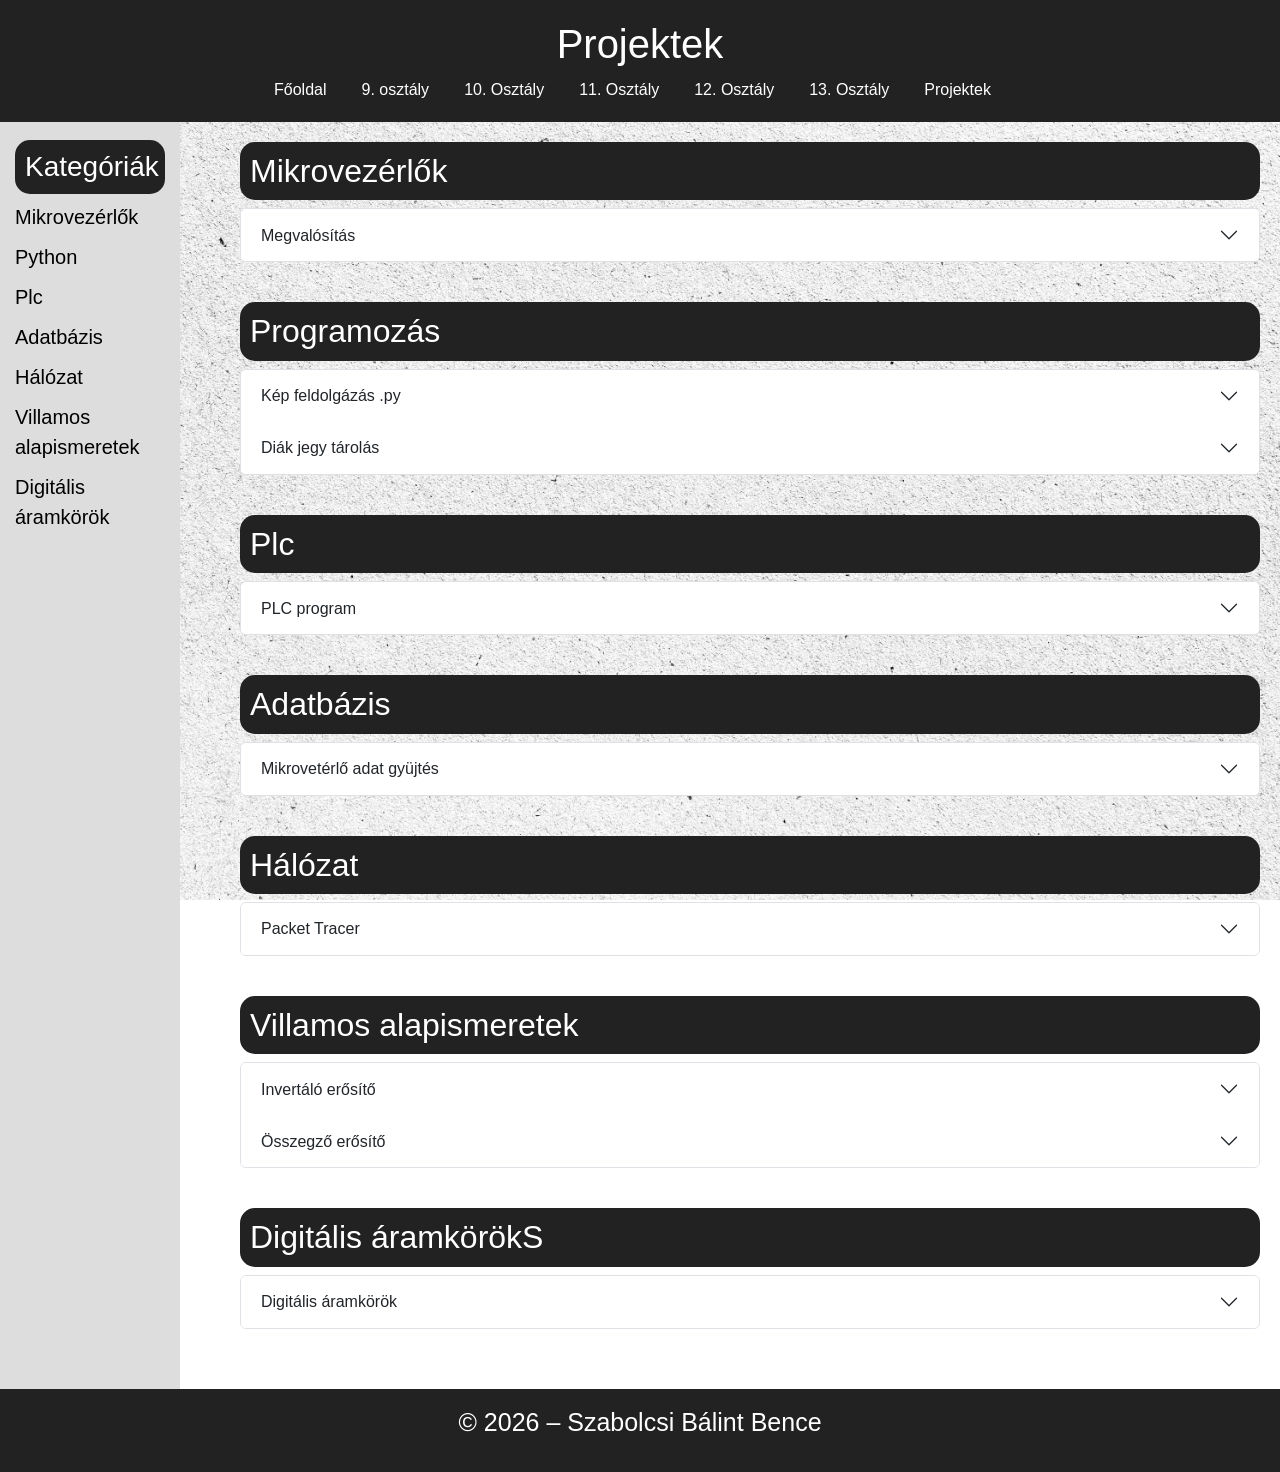
==== projects.html @ c145c57b "Update projects.html" ====
<!DOCTYPE html>
<html lang="hu">
<head>
    <meta charset="UTF-8">
    <title>Projektek</title>

    <link href="https://cdn.jsdelivr.net/npm/bootstrap@5.3.3/dist/css/bootstrap.min.css" rel="stylesheet">
    <link rel="stylesheet" href="styles.css">
</head>

<body>

<div class="page-container">

<header>
    <h1>Projektek</h1>
    <nav>
        <a href="Home.html">Főoldal</a>
        <a href="YearOne.html">9. osztály</a>
        <a href="year2.html">10. Osztály</a>
        <a href="year3.html">11. Osztály</a>
        <a href="year4.html">12. Osztály</a>
        <a href="year5.html">13. Osztály</a>
        <a href="projects.html">Projektek</a>
    </nav>
</header>

<div class="side-bg"></div>

<aside class="side-nav"> <!-- inside ************************************************************************* -->
    <h3>Kategóriák</h3>
    <a href="#microvezer">Mikrovezérlők</a>
    <a href="#python">Python</a>
    <a href="#PLC">Plc</a>
    <a href="#DB">Adatbázis</a>
    <a href="#web">Hálózat</a>
    <a href="#VA">Villamos alapismeretek</a>
    <a href="#DA">Digitális áramkörök</a>
</aside>

<main class="content">

<section id="microvezer"> <!-- ************************************************************************************** -->

<h2>Mikrovezérlők</h2>

<div class="accordion" id="accordionArduino">

<div class="accordion-item">
<h1 class="accordion-header">
<button class="accordion-button collapsed" type="button" data-bs-toggle="collapse" data-bs-target="#proj1">
Megvalósítás
</button>
</h1>

<div id="proj1" class="accordion-collapse collapse" data-bs-parent="#accordionArduino">
<div class="accordion-body">
<!-- inside ************************************************************************* -->
<div class="row">
    <div class="col-lg-10 mx-auto">

      <h2 class="mb-4">Okos öntözőrendszer – IoT projekt</h2>

      <!-- 1. Áttekintés -->
      <div class="mb-4">
        <h4>1. A projekt áttekintése</h4>
        <p>
          A projekt egy mikrovezérlő, talajnedvesség-érzékelő és vízszivattyú segítségével valósít meg
          egy WiFi-alapú okos öntözőrendszert.
        </p>
        <ul class="list-group">
          <li class="list-group-item">Valós időben méri a talaj nedvességét</li>
          <li class="list-group-item">Adatokat küld Node-RED felé hálózaton keresztül</li>
          <li class="list-group-item">Műszerfalon jeleníti meg az adatokat</li>
          <li class="list-group-item">Lehetővé teszi a szivattyú távoli vezérlését</li>
        </ul>
      </div>

      <!-- 2. Cél -->
      <div class="mb-4">
        <h4>2. Cél</h4>
        <ul>
          <li>A növénygondozás automatizálása</li>
          <li>Távoli elérés és vezérlés biztosítása</li>
          <li>IoT kommunikáció (MQTT) bemutatása</li>
        </ul>
      </div>

      <!-- 3. Architektúra -->
      <div class="mb-4">
        <h4>3. Rendszerarchitektúra</h4>
        <pre><code>[Talajérzékelő] → [ESP mikrokontroller] → (WiFi)
                                      ↓
                                [MQTT broker]
                                      ↓
                                [Node-RED UI]
                                      ↑
                                (Felhasználó)</code></pre>

        <h6>Miért MQTT?</h6>
        <ul>
          <li>Alacsony erőforrás-igényű</li>
          <li>Publish/Subscribe modell</li>
          <li>Natív támogatás Node-RED-ben</li>
        </ul>
      </div>

      <!-- 4. Hardver -->
      <div class="mb-4">
        <h4>4. Hardverkomponensek</h4>
        <ul class="list-group">
          <li class="list-group-item">Arduino Leonardo + WiFi modul</li>
          <li class="list-group-item">Talajnedvesség-érzékelő (analóg)</li>
          <li class="list-group-item">Tranzisztor és ellenállás</li>
          <li class="list-group-item">Vízszivattyú</li>
          <li class="list-group-item">Tápegység</li>
        </ul>
      </div>

      <!-- 5. Szoftver -->
      <div class="mb-4">
        <h4>5. Szoftverkomponensek</h4>
        <ul>
          <li>Arduino IDE</li>
          <li>Node-RED</li>
          <li>Mosquitto (MQTT broker)</li>
        </ul>
      </div>

      <!-- 6. Program -->
      <div class="mb-4">
    <h4>6. A program működése</h4>

    <h6>6.1 WiFi kapcsolat</h6>
    <pre><code>while (WiFi.begin(ssid, password) != WL_CONNECTED) {
  delay(5000);
}</code></pre>
    <p>A program folyamatosan próbál csatlakozni a megadott WiFi hálózathoz, amíg a kapcsolat létre nem jön.</p>

    <h6>6.2 MQTT beállítás</h6>
    <pre><code>client.setServer(mqtt_server, 1883);
client.setCallback(callback);</code></pre>
    <p>A MQTT broker címe és portja kerül beállításra, valamint a beérkező üzenetek kezelésére szolgáló callback függvény.</p>

    <h6>6.3 Parancsok fogadása és módváltás</h6>
    <pre><code>if (msg == "ON") {
  autoMode = false;
  digitalWrite(pumpPin, HIGH);
}
else if (msg == "OFF") {
  autoMode = false;
  digitalWrite(pumpPin, LOW);
}
else if (msg == "AUTO") {
  autoMode = true;
}</code></pre>
    <p>A rendszer MQTT-n keresztül fogad parancsokat. "ON" és "OFF" esetén manuális módba vált, míg "AUTO" esetén visszatér automatikus öntözésre.</p>

    <h6>6.4 MQTT újracsatlakozás</h6>
    <pre><code>while (!client.connected()) {
  if (client.connect("LeonardoClient")) {
    client.subscribe("plant/pump");
  } else {
    delay(3000);
  }
}</code></pre>
    <p>Ha a kapcsolat megszakad a brokerrel, a program újracsatlakozik és újra feliratkozik a vezérlő topikra.</p>

    <h6>6.5 Szenzor olvasás</h6>
    <pre><code>int moisture = analogRead(sensorPin);</code></pre>
    <p>A talajnedvesség-érzékelő analóg értékének beolvasása.</p>

    <h6>6.6 Automatikus öntözés logika</h6>
    <pre><code>if (autoMode) {
  if (moisture > dryThreshold && !pumpState) {
    digitalWrite(pumpPin, HIGH);
  }
  else if (moisture < wetThreshold && pumpState) {
    digitalWrite(pumpPin, LOW);
  }
}</code></pre>
    <p>Automatikus módban a rendszer a nedvesség alapján vezérli a pumpát. Két küszöbérték biztosítja, hogy a pumpa ne kapcsoljon ki-be túl gyakran (hiszterézis).</p>

    <h6>6.7 Adatok küldése</h6>
    <pre><code>client.publish("plant/moisture", String(moisture).c_str());
client.publish("plant/status", pumpState ? "ON" : "OFF");
client.publish("plant/mode", autoMode ? "AUTO" : "MANUAL");</code></pre>
    <p>A rendszer rendszeresen elküldi a szenzor értékét, a pumpa állapotát és az aktuális működési módot MQTT-n keresztül.</p>

    <h6>6.8 Fő ciklus és időzítés</h6>
    <pre><code>client.loop();

if (millis() - lastPublish > publishInterval) {
  lastPublish = millis();
}</code></pre>
    <p>A <code>client.loop()</code> biztosítja a folyamatos MQTT kommunikációt. Az adatok küldése időzítve történik a <code>millis()</code> függvény segítségével, így elkerülhető a blokkoló <code>delay()</code> használata.</p>
</div>
      <!-- 7. Node-RED -->
      <div class="mb-4">
        <h4>7. Node-RED műszerfal</h4>

        <h6>Komponensek</h6>
        <ul>
          <li>Mérő (Gauge) – nedvesség megjelenítése</li>
          <li>Szöveg – szivattyú állapot</li>
          <li>Gomb – ON/OFF vezérlés</li>
        </ul>

        <h6>MQTT témák</h6>
        <table class="table table-bordered">
          <thead class="table-dark">
            <tr>
              <th>Téma</th>
              <th>Irány</th>
              <th>Funkció</th>
            </tr>
          </thead>
          <tbody>
            <tr>
              <td>plant/moisture</td>
              <td>ESP → Node-RED</td>
              <td>Érzékelő adatok</td>
            </tr>
            <tr>
              <td>plant/status</td>
              <td>ESP → Node-RED</td>
              <td>Szivattyú állapot</td>
            </tr>
            <tr>
              <td>plant/pump</td>
              <td>Node-RED → ESP</td>
              <td>Vezérlés</td>
            </tr>
          </tbody>
        </table>
      </div>

      <!-- 8. képek -->
      <div class="mb-4">
        <h4>8. linkek</h4>
        <div class="row">
            <div class="col-6"> <!-- CÍM-->
                <a href="Kep/board.png" target="_blank"> <img src="Kep/board.png" alt="hátsónézet" class="vagy9-img"> </a>
            </div>
            <div class="col-6"> <!-- MAIN-->
                <a href="Kep/irl.jpg" target="_blank"> <img src="Kep/irl.jpg" alt="hátsónézet" class="vagy9-img"> </a>
            </div>
        </div>
          <a href="https://github.com/Shadow0615/PictureProcess.git" download>Letöltés</a>
      </div>

    </div>
  </div>
</div>
</div>
</div>
</div>
</section>



<section id="python"> <!-- ************************************************************************************** -->

<h2>Programozás</h2>

<div class="accordion" id="accordionPython">

<div class="accordion-item">
<h1 class="accordion-header">
<button class="accordion-button collapsed" type="button" data-bs-toggle="collapse" data-bs-target="#proj3">
Kép feldolgázás .py
</button>




<div id="proj3" class="accordion-collapse collapse" data-bs-parent="#accordionPython">
<div class="accordion-body">
    <h3>Image Processor – Program Dokumentáció</h3>

  <p>
    Ez a Python alapú alkalmazás egy <strong>interaktív képfeldolgozó eszköz</strong>,
    amely <em>Tkinter</em> GUI-t és <em>OpenCV</em>-t használ. A program képeket tölt be,
    kontúrokat detektál, minimum befoglaló téglalapokat rajzol, és megjeleníti az objektumok középpontjait.
  </p>

  <h3>Fő funkciók</h3>
    <div>
        <ul>
            <li>Kép betöltése fájlrendszerből</li>
            <li>Éldetektálás (Canny)</li>
            <li>Kontúrkeresés és szűrés</li>
            <li>Minimum befoglaló téglalap rajzolása</li>
            <li>Középpontok meghatározása és listázása</li>
            <li>Zoom (egérgörgő)</li>
            <li>Kép mozgatása (drag/pan)</li>
        </ul>
    </div>

  <h4>Képfeldolgozás folyamata</h4>
  <ol>
    <li>Kép másolása annotációhoz</li>
    <li>Szürkeárnyalatossá alakítás</li>
    <li>Gaussian blur alkalmazása zajcsökkentéshez</li>
    <li>Canny éldetektálás</li>
    <li>Kontúrok kinyerése</li>
    <li>Kis kontúrok kiszűrése (area &lt; 100)</li>
    <li>Minimum befoglaló téglalap számítása</li>
    <li>Középpontok meghatározása</li>
    <li>Középpontok kirajzolása és listázása</li>
  </ol>

  <h4>Fontos függvények</h4>

  <h4><code>process_image(image)</code></h4>
  <p>
    Feldolgozza a bemeneti képet:
  </p>
  <ul>
    <li>Élek detektálása</li>
    <li>Kontúrok keresése</li>
    <li>Téglalapok rajzolása</li>
    <li>Középpontok kiszámítása</li>
  </ul>

  <h4><code>draw_center_list(img, centers)</code></h4>
  <p>
    A kép alján listázza az összes detektált objektum középpontját.
  </p>

  <h4><code>update_display()</code></h4>
  <p>
    Frissíti a megjelenítést:
  </p>
  <ul>
    <li>Kép méretezése a kerethez</li>
    <li>Zoom alkalmazása</li>
    <li>Pan eltolás kezelése</li>
    <li>Canvas-be illesztés</li>
  </ul>

  <h4><code>zoom(event)</code></h4>
  <p>
    Egérgörgővel vezérelt nagyítás/kicsinyítés.
  </p>

  <h4><code>drag(event)</code></h4>
  <p>
    Egérrel történő képmozgatás (pan).
  </p>

  <h3>Felhasználói interakciók</h3>
  <ul>
    <li><strong>Load Image gomb:</strong> kép betöltése</li>
    <li><strong>Egérgörgő:</strong> zoom</li>
    <li><strong>Bal egérgomb + húzás:</strong> kép mozgatása</li>
    <li><strong>Ablak átméretezés:</strong> automatikus újrarajzolás</li>
  </ul>

  <h4>Használt technológiák</h4>
  <ul>
    <li>Python</li>
    <li>Tkinter (GUI)</li>
    <li>OpenCV (képfeldolgozás)</li>
    <li>NumPy (mátrixműveletek)</li>
    <li>Pillow (kép megjelenítés Tkinterben)</li>
  </ul>

  <h4>Globális változók</h4>
  <ul>
    <li><code>current_cv_image</code> – aktuális betöltött kép</li>
    <li><code>zoom_factor</code> – nagyítás mértéke</li>
    <li><code>pan_x, pan_y</code> – eltolás koordináták</li>
    <li><code>drag_start_x, drag_start_y</code> – drag kezdőpont</li>
  </ul>

  <h4>Megjegyzések</h4>
  <p>
    A program valós idejű feldolgozást végez minden megjelenítés frissítésnél,
    így nagy képek esetén a teljesítmény csökkenhet.
  </p>



    <div>
        <h3>Működő project:</h3>
        <img src="Kep/Process.png" class="SSimg">
    </div>
    <div class="project-download">
    <h3>Letöltés:</h3>
    <p>A teljes Python projektet letöltheti a GitHubról.:</p>
    <a href="https://github.com/Shadow0615/PictureProcess.git" download>
        GitHub link PicProc.py néven
    </a>





</div>
</div>
</div>


</h1>
<h1 class="accordion-header">
<button class="accordion-button collapsed" type="button" data-bs-toggle="collapse" data-bs-target="#proj10">
Diák jegy tárolás
</button>
</h1>
    <div id="proj10" class="accordion-collapse collapse" data-bs-parent="#accordionPython">
        <div class="accordion-body">
            <h2>Student Grade Manager – Program Dokumentáció</h2>

  <p>
    Ez a Python alapú alkalmazás egy <strong>egyszerű tanulói jegykezelő rendszer</strong>,
    amely <em>Tkinter</em> grafikus felületet használ. A program lehetővé teszi
    diákok adatainak rögzítését, jegyek kiszámítását és fájlba mentését.
  </p>

  <h3>Fő funkciók</h3>
  <ul>
    <li>Diák nevének és pontszámának megadása</li>
    <li>Jegy automatikus kiszámítása</li>
    <li>Adatok mentése fájlba</li>
    <li>Mentett adatok megjelenítése a felületen</li>
    <li>Hibakezelés (validáció és figyelmeztetések)</li>
  </ul>

  <h3>Jegy kiszámítás logika</h3>
  <ul>
    <li>90–100 pont → 5</li>
    <li>80–89 pont → 4</li>
    <li>70–79 pont → 3</li>
    <li>60–69 pont → 2</li>
    <li>0–59 pont → 1</li>
  </ul>

  <h3>Osztályok</h3>

  <h4><code>Student</code></h4>
  <p>
    Egy diák adatait reprezentálja.
  </p>
  <ul>
    <li><code>name</code> – diák neve</li>
    <li><code>points</code> – elért pontszám</li>
    <li><code>grade</code> – kiszámított jegy</li>
  </ul>
  <p>
    <strong>Metódusok:</strong>
  </p>
  <ul>
    <li><code>calculate_grade()</code> – jegy meghatározása pontszám alapján</li>
    <li><code>to_string()</code> – formázott szöveges reprezentáció</li>
  </ul>

  <h4><code>GradeManager</code></h4>
  <p>
    Fájlkezelésért felelős osztály.
  </p>
  <ul>
    <li><code>filename</code> – mentési fájl (alapértelmezett: grades.txt)</li>
  </ul>
  <p>
    <strong>Metódusok:</strong>
  </p>
  <ul>
    <li><code>save_student(student)</code> – diák adatainak mentése fájlba</li>
  </ul>

  <h4><code>GradeApp</code></h4>
  <p>
    A grafikus felhasználói felületet kezeli.
  </p>
  <ul>
    <li>Input mezők (név, pontszám)</li>
    <li>Mentés gomb</li>
    <li>Szöveges kimeneti mező</li>
  </ul>

  <h3>Fontos függvények</h3>

  <h4><code>save_student()</code></h4>
  <p>
    A felhasználói input feldolgozása:
  </p>
  <ul>
    <li>Üres név ellenőrzése</li>
    <li>Szám típus ellenőrzése</li>
    <li>Pontszám tartomány validálása</li>
    <li>Student objektum létrehozása</li>
    <li>Mentés fájlba</li>
    <li>Megjelenítés a GUI-ban</li>
  </ul>

  <h3>Felhasználói interakciók</h3>
  <ul>
    <li><strong>Név megadása</strong> – kötelező mező</li>
    <li><strong>Pontszám megadása</strong> – 0 és 100 között</li>
    <li><strong>Save Student gomb</strong> – adat mentése</li>
    <li><strong>Hibaüzenetek</strong> – érvénytelen input esetén</li>
  </ul>

  <h3>Használt technológiák</h3>
  <ul>
    <li>Python</li>
    <li>Tkinter (GUI)</li>
    <li>Fájlkezelés (szöveges fájl írás)</li>
  </ul>

  <h3>Adatmentés</h3>
  <p>
    Az adatok a <code>grades.txt</code> fájlba kerülnek mentésre,
    minden diák külön sorban, formázott szövegként.
  </p>

  <h3>Megjegyzések</h3>
  <ul>
    <li>A program nem ellenőrzi a duplikált bejegyzéseket</li>
    <li>A fájl folyamatosan bővül (append mód)</li>
    <li>A pontszám validáció logikában hiba található:
      <code>if points &lt; 0 or points &lt; 100</code> helyett
      <code>if points &lt; 0 or points &gt; 100</code> szükséges
    </li>
    <li>A <code>to_string()</code> formátumban hibás idézőjel szerepel ("quot;")</li>
  </ul>
            <h3>Letöltés:</h3>
    <p>A teljes Python projektet letöltheti a GitHubról.:</p>
    <a href="https://github.com/Shadow0615/PictureProcess.git" download>
        GitHub link EzDb.py néven
    </a>




        </div>
    </div>

</div>
</div>
</section>

    <section id="PLC"> <!-- ************************************************************************************** -->
        <h2>Plc</h2>
        <div class="accordion" id="accordionPLC">
            <div class="accordion-item">
                <h1 class="accordion-header">
                    <button class="accordion-button collapsed" type="button" data-bs-toggle="collapse" data-bs-target="#proj9">
                        PLC program
                    </button>
                </h1>
                <div id="proj9" class="accordion-collapse collapse" data-bs-parent="#accordionDB">
                    <div class="accordion-body">
                        <div>
                            <h2>Ball Sorting System – Dokumentáció</h2>

    <p>
        Ez a projekt egy automatikus golyóválogató rendszer működését modellezi az EasyVeep környezetben.
        A rendszer különböző érzékelők és munkahengerek segítségével három különböző típusú golyót
        (alumínium, fekete műanyag, sárga műanyag) képes felismerni és megfelelő tárolóba irányítani.
    </p>

    <h3>Működési leírás</h3>
    <p>
        A tár (magazine) feltöltése a zöld gomb megnyomásával történik. A rendszer egy véletlen generátort
        használ, amely kiválasztja a golyók típusát. A golyók egy gravitációs csatornán keresztül haladnak,
        ahol különböző érzékelők vizsgálják őket.
    </p>

    <p>
        A rendszer három szenzort használ az azonosításhoz:
    </p>
    <ul>
        <li>Kapacitív szenzor – érzékeli a golyó jelenlétét</li>
        <li>Optikai szenzor – megkülönbözteti a világos (narancs vagy ezüst) golyókat</li>
        <li>Induktív szenzor – felismeri a fém (alumínium) golyókat</li>
    </ul>

    <p>
        A válogatás két záró henger (gate cylinder) vezérlésével történik, amelyek három különböző
        tároló csatornába irányítják a golyókat.
    </p>

    <h3>I/O lista (Tag Table)</h3>

    <!-- Tag table image -->
    <div class="image-container">
        <a href="Kep/plc0.jpg" target="_blank"> <img src="Kep/plc0.jpg" alt="hátsónézet" class="vagy9-img"> </a>
        <p class="caption">1. ábra – I/O Tag Table</p>
    </div>

    <table>
        <thead>
            <tr>
                <th>Cím</th>
                <th>Megnevezés</th>
                <th>Típus</th>
                <th>Leírás</th>
            </tr>
        </thead>
        <tbody>
            <tr><td>I0.0</td><td>Eject piston in position –</td><td>Input</td><td>Kilökő henger visszahúzott állapotban</td></tr>
            <tr><td>I0.1</td><td>Eject piston in position +</td><td>Input</td><td>Kilökő henger kitolt állapotban</td></tr>
            <tr><td>I0.2</td><td>Capacitive sensor</td><td>Input</td><td>Golyó jelenlétének érzékelése</td></tr>
            <tr><td>I0.3</td><td>Optical sensor</td><td>Input</td><td>Világos golyó érzékelése</td></tr>
            <tr><td>I0.4</td><td>Inductive sensor</td><td>Input</td><td>Fém (alumínium) golyó érzékelése</td></tr>
            <tr><td>I0.5</td><td>Ball in gravity chute</td><td>Input</td><td>Golyó a gravitációs csatornában</td></tr>

            <tr><td>O0.0</td><td>Eject piston valve</td><td>Output</td><td>Kilökő henger vezérlése</td></tr>
            <tr><td>O0.1</td><td>Gate for 1. storage</td><td>Output</td><td>1. tároló kapu vezérlése</td></tr>
            <tr><td>O0.2</td><td>Gate for 2. storage</td><td>Output</td><td>2. tároló kapu vezérlése</td></tr>
        </tbody>
    </table>

    <h3>Szenzorok és aktuátorok összefoglalása</h3>
    <ul>
        <li>2 db szenzor a kilökő henger pozíciójának érzékelésére</li>
        <li>1 db kapacitív szenzor – golyó jelenlét</li>
        <li>1 db optikai szenzor – világos szín felismerése</li>
        <li>1 db induktív szenzor – fém felismerése</li>
        <li>1 db szenzor – golyó a gravitációs csatornában</li>
        <li>1 db aktuátor – kilökő henger</li>
        <li>2 db aktuátor – tároló kapuk</li>
    </ul>

    <h3>Program működése</h3>
    <p>
        A program lépései:
    </p>
    <ol>
        <li>A rendszer érzékeli, hogy golyó érkezett a csatornába</li>
        <li>A kilökő henger aktiválódik</li>
        <li>A szenzorok meghatározzák a golyó típusát</li>
        <li>A megfelelő kapu aktiválódik</li>
        <li>A golyó a megfelelő tárolóba kerül</li>
    </ol>

    <h3>Program képek</h3>

    <div class="image-container">
        <a href="Kep/plc1.jpg" target="_blank"> <img src="Kep/plc1.jpg" alt="hátsónézet" class="vagy9-img"> </a>
        <p class="caption">2. ábra – Program részlet 1</p>
    </div>

    <div class="image-container">
        <a href="Kep/plc2" target="_blank"> <img src="Kep/plc2.jpg" alt="hátsónézet" class="vagy9-img"> </a>
        <p class="caption">3. ábra – Program részlet 2</p>
    </div>

    <div class="image-container">
        <a href="Kep/plc3" target="_blank"> <img src="Kep/3.jpg" alt="hátsónézet" class="vagy9-img"> </a>
        <p class="caption">4. ábra – Program részlet 3</p>
    </div>

    <div class="image-container">
        <a href="Kep/plc4" target="_blank"> <img src="Kep/plc4.jpg" alt="hátsónézet" class="vagy9-img"> </a>
        <p class="caption">5. ábra – Program részlet 4</p>
    </div>

    <div class="image-container">
        <a href="Kep/plc5" target="_blank"> <img src="Kep/plc5.jpg" alt="hátsónézet" class="vagy9-img"> </a>
        <p class="caption">6. ábra – Program részlet 5</p>
    </div>
                        </div>
                    </div>
                </div>
            </div>
        </div>

    </section>







<section id="DB"> <!-- ************************************************************************************** -->

<h2>Adatbázis</h2>

<div class="accordion" id="accordionDB">

<div class="accordion-item">
<h1 class="accordion-header">
<button class="accordion-button collapsed" type="button" data-bs-toggle="collapse" data-bs-target="#proj4">
Mikrovetérlő adat gyüjtés
</button>
</h1>

<div id="proj4" class="accordion-collapse collapse" data-bs-parent="#accordionDB">
<div class="accordion-body">
    <div>
        <h2>Okos növény monitor</h2>
        <ol>
            <li> <h3> Bevezetés</h3>
                <p>Az Okos növény monitor célja, hogy segítse a növények egészséges fejlődését automatizált környezetfigyeléssel és beavatkozással. A rendszer szenzorokkal gyűjt adatokat (pl. talajnedvesség, hőmérséklet, fény), és szükség esetén aktuátorokon keresztül beavatkozik (öntözés, riasztás).</p>

            </li>
            <li><h3>Célcsoportok és alkalmazási területek</h3>
                <h4>Otthoni felhasználók</h4>
                <ul>
                    <li><p>Elfoglalt emberek, akik nem tudnak rendszeresen öntözni vagy figyelni a növényekre.</p></li>
                    <li><p>Kezdő növénytartók, akik nem biztosak benne, mikor és mennyit öntözzenek.</p></li>
                    <li><p>Olyan lakások, ahol a hőmérséklet vagy fényviszonyok erősen változnak</p></li>
                </ul>
                <h4>Irodák és közintézmények</h4>
                <ul>
                    <li><p>Olyan helyek, ahol sok növény található, de nincs külön személyzet azok gondozására.</p></li>

                </ul>

            </li>
            <li><h3>Fenntarthatóság és jövőkép</h3>
                <h4>Az eszköz hozzájárulhat a fenntartható növénygondozáshoz:</h4>
                <ul>
                    <li><p>Vízpazarlás csökkentése az érzékelt nedvesség alapján történő öntözéssel.</p></li>
                    <li><p>Riasztások segítségével időben megelőzhetők a növények pusztulásához vezető állapotok.</p></li>
                    <li><p>A rendszer bővíthető napenergiás tápellátással, internetes távvezérléssel, vagy akár mesterséges intelligencia alapú előrejelzéssel is.</p></li>
                </ul>
            </li>
        </ol>
        <div>
            <h3>Kódja:</h3>
            <img src="Kep/DBImg.png" class="SSimg">
        </div>
        <div class="project-download">
            <h3>Letöltés:</h3>
            <p>A teljes SQL forráskód letöltheti a GitHubról.:</p>
            <a href="https://github.com/Shadow0615/PictureProcess.git" download>GitHub link MicroContDB.sql néven</a>
        </div>
    </div>
</div>
</div>
</div>

</div>

</section>

<section id="web"> <!-- ************************************************************************************** -->

<h2>Hálózat</h2>

<div class="accordion" id="accordionProgramming">

<div class="accordion-item">
<h1 class="accordion-header">
<button class="accordion-button collapsed" type="button" data-bs-toggle="collapse" data-bs-target="#proj5">
Packet Tracer
</button>
</h1>

<div id="proj5" class="accordion-collapse collapse" data-bs-parent="#accordionProgramming">
<div class="accordion-body">
<!-- inside ************************************************************************* -->
    <div class="row">
    <div class="col-lg-10 mx-auto">

      <h2 class="mb-4">Otthoni hálózat kialakítása – Cisco Packet Tracer</h2>


      <div class="mb-4">
        <h4>1. A feladat célja</h4>
        <p>
          A feladat célja egy egyszerű, ugyanakkor valósághű otthoni hálózat megtervezése és konfigurálása
          Cisco Packet Tracer környezetben. A hálózat tartalmaz vezetékes és vezeték nélküli eszközöket,
          valamint biztosítja az IP-címek kiosztását és az eszközök közötti kommunikációt.
        </p>
      </div>


      <div class="mb-4">
        <h4>2. Hálózati topológia</h4>
        <ul class="list-group">
          <li class="list-group-item">Cisco 1941 router (Router3) – központi eszköz</li>
          <li class="list-group-item">SOHO router – otthoni hálózat és Wi-Fi</li>
          <li class="list-group-item">Vezeték nélküli laptop</li>
          <li class="list-group-item">Ethernet kapcsolat a routerek között</li>
        </ul>
        <p class="mt-2">
          A Home Router NAT-ot és DHCP szolgáltatást biztosít.
        </p>
      </div>


      <div class="mb-4">
        <h4>3. IP-címzés</h4>

        <h6>Routerek közötti hálózat</h6>
        <ul>
          <li>Hálózat: 192.168.10.0/24</li>
          <li>Router3: 192.168.10.1</li>
          <li>Home Router (WAN): 192.168.10.2</li>
        </ul>

        <h6>Belső hálózat</h6>
        <ul>
          <li>Hálózat: 192.168.20.0/24</li>
          <li>Home Router (LAN): 192.168.20.1</li>
          <li>Laptop: DHCP</li>
        </ul>
      </div>


      <div class="mb-4">
        <h4>4. Router3 konfiguráció</h4>
        <pre ><code>interface GigabitEthernet0/1
ip address 192.168.10.1 255.255.255.0
no shutdown</code></pre>

        <p>Mentés:</p>
        <pre ><code>write</code></pre>
      </div>

      <div class="mb-4">
        <h4>5. Home Router beállításai</h4>

        <h6>WAN</h6>
        <ul>
          <li>Static IP: 192.168.10.2</li>
          <li>Maszk: 255.255.255.0</li>
          <li>Gateway: 192.168.10.1</li>
        </ul>

        <h6>LAN & DHCP</h6>
        <ul>
          <li>LAN IP: 192.168.20.1</li>
          <li>DHCP: engedélyezve</li>
          <li>Tartomány: 192.168.20.100–150</li>
        </ul>

        <h6>Wi-Fi</h6>
        <ul>
          <li>SSID: OTTHON_WIFI</li>
          <li>Biztonság: WPA2-PSK</li>
          <li>Jelszó: Titok123</li>
        </ul>
      </div>

      <div class="mb-4">
        <h4>6. Laptop konfiguráció</h4>
        <ul>
          <li>Kapcsolat: Wi-Fi</li>
          <li>Hálózat: OTTHON_WIFI</li>
          <li>IP: DHCP</li>
        </ul>
      </div>


      <div class="mb-4">
        <h4>7. Tesztelés</h4>
        <pre><code>ping 192.168.20.1
        ping 192.168.10.1</code></pre>
      </div>


      <div class="mb-4">
        <h4>8. Összegzés</h4>









          <div class="table-responsive mb-4">
  <table class="table">
    <thead>
      <tr>
        <th>Eszköz</th>
        <th>Interfész</th>
        <th>IP-cím</th>
        <th>Maszk</th>
        <th>Megjegyzés</th>
      </tr>
    </thead>
    <tbody>
      <tr>
        <td>Router3</td>
        <td>G0/1</td>
        <td>192.168.10.1</td>
        <td>255.255.255.0</td>
        <td>Kapcsolat a Home Router felé</td>
      </tr>
      <tr>
        <td>Home Router</td>
        <td>WAN</td>
        <td>192.168.10.2</td>
        <td>255.255.255.0</td>
        <td>Alapértelmezett átjáró</td>
      </tr>
      <tr>
        <td>Home Router</td>
        <td>LAN</td>
        <td>192.168.20.1</td>
        <td>255.255.255.0</td>
        <td>Belső hálózat</td>
      </tr>
    </tbody>
  </table>
</div>

<h6>Kliensek</h6>
<div class="table-responsive">
  <table class="table">
    <thead>
      <tr>
        <th>Eszköz</th>
        <th>Kapcsolat</th>
        <th>IP</th>
        <th>Maszk</th>
        <th>Gateway</th>
      </tr>
    </thead>
    <tbody>
      <tr>
        <td>Laptop</td>
        <td>Wi-Fi</td>
        <td>DHCP (192.168.20.100–150)</td>
        <td>255.255.255.0</td>
        <td>192.168.20.1</td>
      </tr>
    </tbody>
  </table>
</div>














      <div>
        <h4>Képeks</h4>
        <p>
            <div class="row">
            <div class="col-6"> <!-- CÍM-->
                <a href="Kep/backsided.png" target="_blank"> <img src="Kep/backsided.png" alt="hátsónézet" class="vagy9-img"> </a>
            </div>
            <div class="col-6"> <!-- MAIN-->
                <a href="Kep/tree.png" target="_blank"> <img src="Kep/tree.png" alt="hátsónézet" class="vagy9-img"> </a>
            </div>
        </div>

        </p>
      </div>

</div>
</div>
 </div>
</div>
</div>

</section>




    <section id="VA"> <!-- ************************************************************************************** -->

<h2>Villamos alapismeretek</h2>
        <div class="accordion" id="accordionWeb">
        <div class="accordion-item">
            <h1 class="accordion-header">
                <button class="accordion-button collapsed" type="button" data-bs-toggle="collapse" data-bs-target="#proj6">Invertáló erősítő</button>
                <button class="accordion-button collapsed" type="button" data-bs-toggle="collapse" data-bs-target="#proj7">Összegző erősítő</button>
            </h1>
            <div id="proj6" class="accordion-collapse collapse" data-bs-parent="#accordionWeb">
             <div class="accordion-body">
                 <div class="row my-4">
    <div class="col-2">
        <strong>Invertáló erősítő</strong>
    </div>

    <div class="col-10">
        <h4>1. Alapfogalom</h4>
        <p>
            Az invertáló erősítő egy olyan műveleti erősítő (op-amp) kapcsolás,
            amely a bemeneti jelet felerősíti és 180°-kal megfordítja (invertálja).
            <a href="Kep/invert.png" target="_blank"> <img src="Kep/invert.png" alt="hátsónézet" class="vagy9-img"> </a>
        </p>

        <h4>2. Kapcsolás felépítése</h4>
        <ul>
            <li>Műveleti erősítő (op-amp)</li>
            <li>R1 – bemeneti ellenállás</li>
            <li>R2 – visszacsatoló ellenállás</li>
            <li>A nem invertáló (+) bemenet földre van kötve</li>
            <li>A jel az invertáló (−) bemenetre érkezik</li>
        </ul>

        <h4>3. Működési elv</h4>
        <p>
            Ideális esetben a műveleti erősítő bemenetén nem folyik áram, és a két bemenet
            feszültsége megegyezik (virtuális föld). Ezért az invertáló bemenet közel 0V-on van.
        </p>

        <h4>4. Feszültségerősítés</h4>
        <p>
            Av = - (R2 / R1)
        </p>
        <ul>
            <li>Negatív előjel → a jel invertálódik</li>
            <li>R2 &gt; R1 → erősítés</li>
            <li>R2 &lt; R1 → csillapítás</li>
        </ul>

        <h4>5. Kimeneti feszültség</h4>
        <p>
            Uout = - (R2 / R1) * Uin
        </p>

        <h4>6. Példa</h4>
        <p>
            Ha R1 = 10kΩ és R2 = 100kΩ, akkor az erősítés -10.
        </p>

        <h5>7. Előnyök</h5>
        <ul>
            <li>Egyszerű felépítés</li>
            <li>Stabil működés</li>
            <li>Pontos erősítés</li>
        </ul>

        <h4>8. Hátrányok</h4>
        <ul>
            <li>Fázisfordítás</li>
            <li>Alacsonyabb bemeneti impedancia</li>
            <li>Kimenet korlátozott a tápfeszültség által</li>
        </ul>

        <h4>9. Alkalmazások</h4>
        <ul>
            <li>Analóg jelfeldolgozás</li>
            <li>Aktív szűrők</li>
            <li>Audio erősítők</li>
            <li>Mérőáramkörök</li>
        </ul>
    </div>
</div>
             </div>
            </div>
            <div id="proj7" class="accordion-collapse collapse" data-bs-parent="#accordionWeb">
                <div class="accordion-body">
                    <div class="row my-4">
    <div class="col-2">
        <strong>Összegző erősítő</strong>
    </div>

    <div class="col-10">
        <h4>1. Alapfogalom</h4>
        <p>
            Az összegző erősítő egy műveleti erősítő alapkapcsolás, amely több bemeneti jelet
            összegez és egyetlen kimeneti jellé alakít. A kimenet a bemenetek súlyozott összege.

        </p>
            <a href="Kep/sum.jpg" target="_blank"> <img src="Kep/sum.jpg" alt="hátsónézet" class="vagy9-img"> </a>
        <h4>2. Kapcsolás felépítése</h4>
        <ul>
            <li>Műveleti erősítő</li>
            <li>Több bemeneti ellenállás (R1, R2, R3...)</li>
            <li>Egy visszacsatoló ellenállás (Rf)</li>
            <li>A nem invertáló (+) bemenet földre van kötve</li>
            <li>A bemenetek az invertáló (−) bemenetre csatlakoznak</li>
        </ul>

        <h4>3. Működési elv</h4>
        <p>
            A műveleti erősítő virtuális földet hoz létre az invertáló bemeneten.
            A különböző bemeneti jelekhez tartozó áramok összeadódnak, majd a visszacsatoláson
            keresztül a kimeneten jelennek meg.
        </p>

        <h4>4. Kimeneti feszültség</h4>
        <p>
            Uout = -Rf * (U1/R1 + U2/R2 + U3/R3 + ...)
        </p>

        <h4>5. Speciális eset (azonos ellenállások)</h4>
        <p>
            Ha minden bemeneti ellenállás egyenlő (R1 = R2 = ... = R), akkor:
        </p>
        <p>
            Uout = - (Rf / R) * (U1 + U2 + U3 + ...)
        </p>

        <h4>6. Példa</h4>
        <p>
            Ha R1 = R2 = 10kΩ, Rf = 10kΩ, és a bemenetek:
            U1 = 1V, U2 = 2V, akkor:
        </p>
        <p>
            Uout = - (1 + 2) = -3V
        </p>

        <h4>7. Előnyök</h4>
        <ul>
            <li>Több jel egyszerű összeadása</li>
            <li>Súlyozható bemenetek</li>
            <li>Széles körben alkalmazható</li>
        </ul>

        <h4>8. Hátrányok</h4>
        <ul>
            <li>A jel invertálódik</li>
            <li>Precíz ellenállásokat igényel</li>
            <li>Bemeneti impedancia korlátozott</li>
        </ul>

        <h4>9. Alkalmazások</h4>
        <ul>
            <li>Audio keverők (mixerek)</li>
            <li>Digitál-analóg átalakítók (DAC)</li>
            <li>Jelösszegzés mérőrendszerekben</li>
        </ul>
    </div>
</div>
                </div>
            </div>
        </div>
        </div>
</section>






<section id="DA"> <!-- ************************************************************************************** -->

<h2>Digitális áramkörökS</h2>

<div class="accordion" id="accordionHardware">

<div class="accordion-item">
<h1 class="accordion-header">
<button class="accordion-button collapsed" type="button" data-bs-toggle="collapse" data-bs-target="#proj8">
Digitális áramkörök
</button>
</h1>

<div id="proj8" class="accordion-collapse collapse" data-bs-parent="#accordionHardware">
<div class="accordion-body">
    <div class="row my-4">
    <div class="col-2">
        <strong>Digitális áramkörök</strong>
    </div>

    <div class="col-10">
        <h4>1. Alapfogalom</h4>
        <p>
            A digitális áramkörök olyan elektronikai rendszerek, amelyek diszkrét jelszintekkel dolgoznak,
            általában két állapotot különböztetve meg: 0 (alacsony) és 1 (magas).
        </p>

        <h4>2. Logikai szintek</h4>
        <ul>
            <li>0 (LOW) – alacsony feszültségszint</li>
            <li>1 (HIGH) – magas feszültségszint</li>
        </ul>

        <h4>3. Alap logikai kapuk</h4>
        <ul>
            <li>AND – és kapcsolat</li>
            <li>OR – vagy kapcsolat</li>
            <li>NOT – negáció</li>
            <li>NAND – nem-és</li>
            <li>NOR – nem-vagy</li>
            <li>XOR – kizáró vagy</li>
        </ul>
        <h4>4. Kombinációs és szekvenciális áramkörök</h4>
        <ul>
            <li>
                <strong>Kombinációs:</strong> a kimenet csak az aktuális bemenetektől függ
            </li>
            <li>
                <strong>Szekvenciális:</strong> a kimenet függ az előző állapottól is (memória)
            </li>
        </ul>

        <h4>5. Példák</h4>
        <ul>
            <li>Kombinációs: összeadók, multiplexerek</li>
            <li>Szekvenciális: flip-flopok, számlálók</li>
        </ul>

        <h4>6. Előnyök</h4>
        <ul>
            <li>Zajra kevésbé érzékeny</li>
            <li>Egyszerű logikai tervezés</li>
            <li>Könnyen programozható rendszerek</li>
        </ul>

        <h4>7. Hátrányok</h4>
        <ul>
            <li>Folytonos jelek kezelése nehezebb</li>
            <li>Átalakítás szükséges analóg jelekhez</li>
        </ul>

        <h4>8. Alkalmazások</h4>
        <ul>
            <li>Számítógépek</li>
            <li>Mikrokontrollerek (pl. Arduino)</li>
            <li>Beágyazott rendszerek</li>
        </ul>
    </div>
</div>


</div>
</div>
</div>
</div>
</section>




    





</main>

<footer>
<p>© 2026 – Szabolcsi Bálint Bence</p>
</footer>

</div>

<script src="https://cdn.jsdelivr.net/npm/bootstrap@5.3.3/dist/js/bootstrap.bundle.min.js"></script>

</body>
</html>
---- styles.css ----
/* General */
body {
    margin: 0;
    font-family: Arial, Helvetica, sans-serif;

    /* Background image */
    background-image: url('Kep/Back.jpg'); 
    background-size: cover;     
    background-position: center; 
    background-repeat: no-repeat;
    background-attachment: fixed;
    color: #333;
}

/* Header */
header {
    background-color: #222;
    color: white;
    padding: 20px;
    position: relative;
    z-index: 1;
}
header nav {
    display: flex;           
    justify-content: center; 
    gap: 20px;               
    margin-top: 10px;        
}

header h1 {
    margin: 0;
    text-align: center;

}

nav {
    margin-top: 10px;
}

nav a {
    color: white;
    text-decoration: none;
    margin-right: 15px;
}

nav a:hover {
    text-decoration: underline;
}

/* Layout */
main {
    padding: 20px;
}

.intro img {
    max-width: 100%;
    margin-top: 15px;
}
.page-container {
    position: relative; /* needed for side-bg absolute positioning */
}

/* Background behind sidebar */
.side-bg {
    position: absolute;
    top: 0;             /* start at the very top */
    left: 0;

    width: 180px;
    background-color: #ddd;

    /* Make it as tall as the page */
    bottom: 0;          /* stretches to the bottom of page, no matter content length */

    z-index: 0;
}

/* Fixed sidebar nav */
.side-nav {
    position: fixed;
    top: 80px;           /* below header */
    left: 0;

    width: 180px;
    height: calc(100vh - 80px); /* viewport height */
    background-color: transparent; /* so you see side-bg behind */
    padding: 60px 15px 15px 15px;

    overflow-y: auto;
    z-index: 1;
    font-size: 20px;
}
.side-nav a {
    display: block;
    margin-bottom: 10px;
    color: #000;
    text-decoration: none;
}

.side-nav a:hover {
    font-weight: bold;
}

.content {
    margin-left: 220px;
    padding: 20px;
}

.content section {
    margin-bottom: 40px;
}

.VA9-img{
    max-width: 350px;
    display: block;
    margin-top: 10px;
}

/* Footer */
footer {
    text-align: center;
    padding: 15px;
    background: #222;
    color: white;
    position: relative;
    z-index: 1;
}
.vagy9-img{
    width: 200px;  
    height: auto;
}

img {
    border-radius: 15px;          
    box-shadow: 0 4px 15px rgba(0,0,0,0.2); 
    transition: transform 0.5s;   
}

p {
    font-size: 25px;
}
.col-2 {
    font-size: 30px;
}
.col-1{
    font-size: 30px;
}

.side-nav a.active {
    font-weight: bold;
    color: #007bff;
}
.SSimg {
  max-width: 50%;
  height: auto;
}


h2{
    color: white;
    background-color: #222;
    border-radius: 15px;
    padding: 10px;
}
h3{
    color: white;
    background-color: #222;
    border-radius: 15px;
    padding: 10px;
}
h4{
    color: white;
    background-color: #222;
    border-radius: 15px;
    padding: 10px;
}
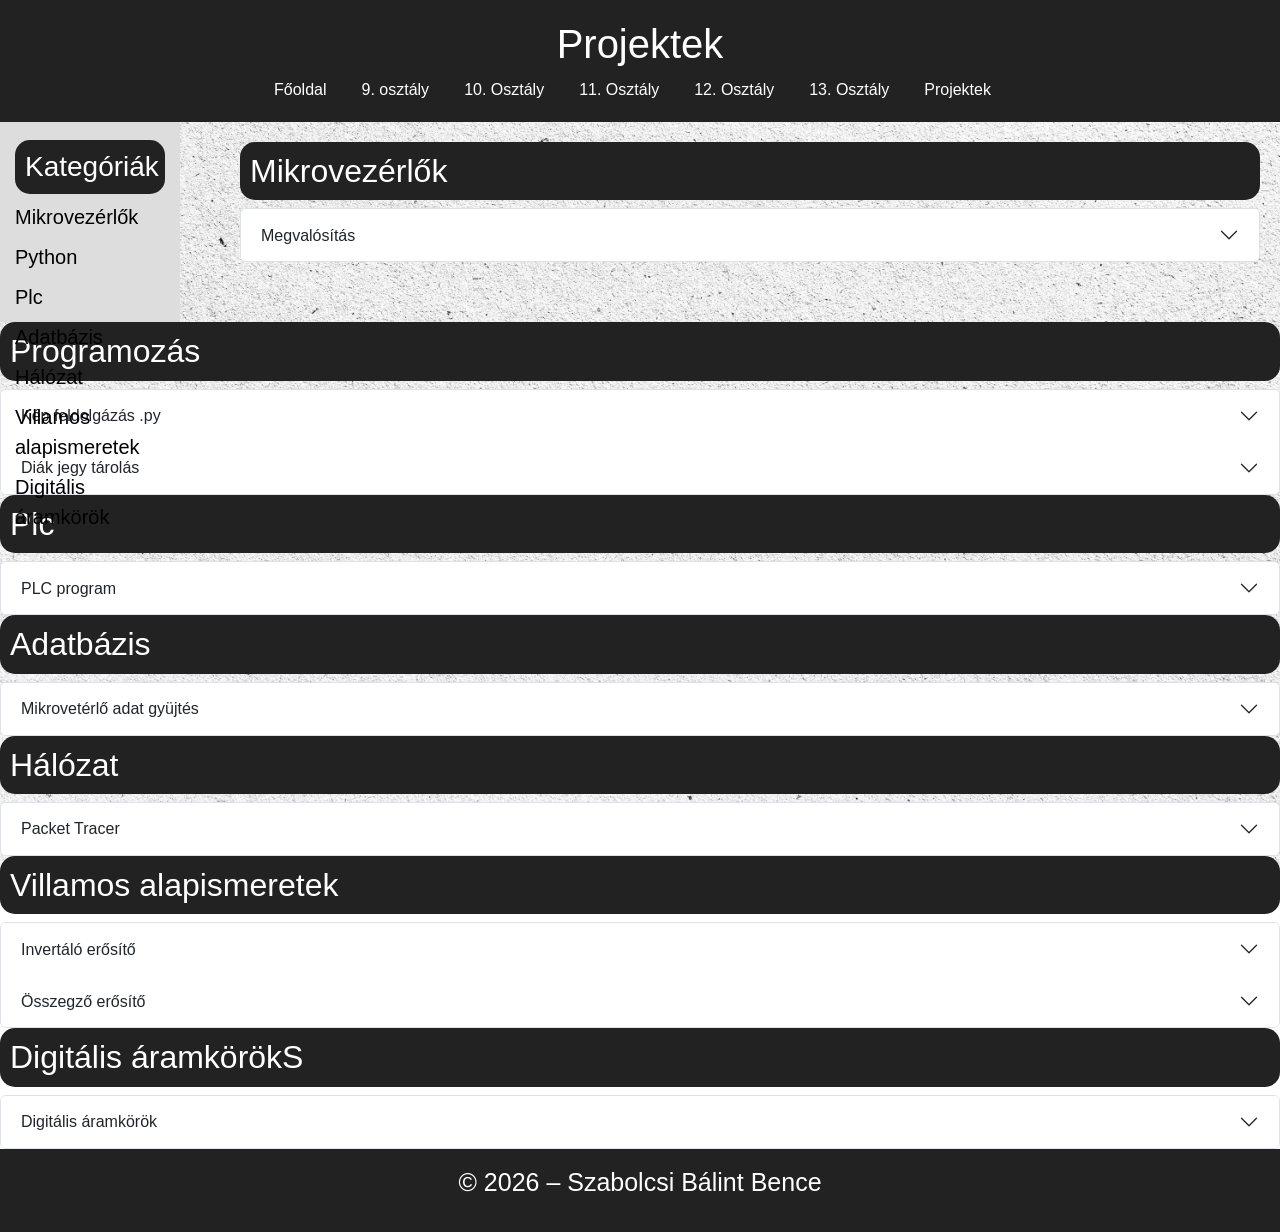
==== commit c54ca26f: "Update projects.html" ====
--- a/projects.html
+++ b/projects.html
@@ -15,7 +15,7 @@
 <header>
     <h1>Projektek</h1>
     <nav>
-        <a href="Home.html">Főoldal</a>
+        <a href="index.html">Főoldal</a>
         <a href="YearOne.html">9. osztály</a>
         <a href="year2.html">10. Osztály</a>
         <a href="year3.html">11. Osztály</a>
@@ -197,44 +197,76 @@
 </div>
       <!-- 7. Node-RED -->
       <div class="mb-4">
-        <h4>7. Node-RED műszerfal</h4>
-
-        <h6>Komponensek</h6>
-        <ul>
-          <li>Mérő (Gauge) – nedvesség megjelenítése</li>
-          <li>Szöveg – szivattyú állapot</li>
-          <li>Gomb – ON/OFF vezérlés</li>
-        </ul>
-
-        <h6>MQTT témák</h6>
-        <table class="table table-bordered">
-          <thead class="table-dark">
-            <tr>
-              <th>Téma</th>
-              <th>Irány</th>
-              <th>Funkció</th>
-            </tr>
-          </thead>
-          <tbody>
-            <tr>
-              <td>plant/moisture</td>
-              <td>ESP → Node-RED</td>
-              <td>Érzékelő adatok</td>
-            </tr>
-            <tr>
-              <td>plant/status</td>
-              <td>ESP → Node-RED</td>
-              <td>Szivattyú állapot</td>
-            </tr>
-            <tr>
-              <td>plant/pump</td>
-              <td>Node-RED → ESP</td>
-              <td>Vezérlés</td>
-            </tr>
-          </tbody>
-        </table>
-      </div>
-
+          <h4>7. Node-RED műszerfal</h4>
+
+          <h6>7.1 Áttekintés</h6>
+          <p>
+            A Node-RED egy vizuális programozási környezet, amely lehetővé teszi az Arduino által küldött adatok megjelenítését és a rendszer távoli vezérlését MQTT protokollon keresztül.
+            A műszerfal (dashboard) valós időben mutatja a talajnedvességet, a szivattyú állapotát, valamint lehetőséget biztosít manuális és automatikus vezérlésre.
+          </p>
+
+
+          <h6>7.2 MQTT témák</h6>
+          <table class="table table-bordered">
+            <thead class="table-dark">
+              <tr>
+                <th>Téma</th>
+                <th>Irány</th>
+                <th>Funkció</th>
+              </tr>
+            </thead>
+            <tbody>
+              <tr>
+                <td>plant/moisture</td>
+                <td>Arduino → Node-RED</td>
+                <td>Talajnedvesség érték továbbítása</td>
+              </tr>
+              <tr>
+                <td>plant/status</td>
+                <td>Arduino → Node-RED</td>
+                <td>Szivattyú aktuális állapota (ON/OFF)</td>
+              </tr>
+              <tr>
+                <td>plant/mode</td>
+                <td>Arduino → Node-RED</td>
+                <td>Működési mód (AUTO / MANUAL)</td>
+              </tr>
+              <tr>
+                <td>plant/pump</td>
+                <td>Node-RED → Arduino</td>
+                <td>Szivattyú vezérlése (ON / OFF / AUTO)</td>
+              </tr>
+            </tbody>
+          </table>
+
+          <h6>7.3 Működés</h6>
+          <p>
+            Az Arduino folyamatosan küldi a szenzor adatokat és az aktuális állapotokat MQTT-n keresztül.
+            A Node-RED ezeket az adatokat feldolgozza és megjeleníti a műszerfalon.
+          </p>
+
+          <p>
+            A felhasználó a dashboardon keresztül vezérelheti a rendszert:
+          </p>
+          <ul>
+            <li><b>ON</b> – a szivattyú manuálisan bekapcsol</li>
+            <li><b>OFF</b> – a szivattyú manuálisan kikapcsol</li>
+            <li><b>AUTO</b> – a rendszer visszatér automatikus öntözési módba</li>
+          </ul>
+
+          <h6>7.4 Automatikus működés megjelenítése</h6>
+          <p>
+            Automatikus módban az Arduino a talajnedvesség alapján vezérli a szivattyút. 
+            A Node-RED csak megjeleníti az aktuális állapotot, de nem avatkozik be a működésbe.
+          </p>
+
+          <h6>7.5 Időzítés és adatfrissítés</h6>
+          <p>
+            Az adatok nem folyamatosan, hanem időzítve kerülnek elküldésre, így elkerülhető a hálózat túlterhelése.
+            A dashboard ennek megfelelően közel valós időben frissül.
+          </p>
+        </div>
+    </div>
       <!-- 8. képek -->
       <div class="mb-4">
         <h4>8. linkek</h4>
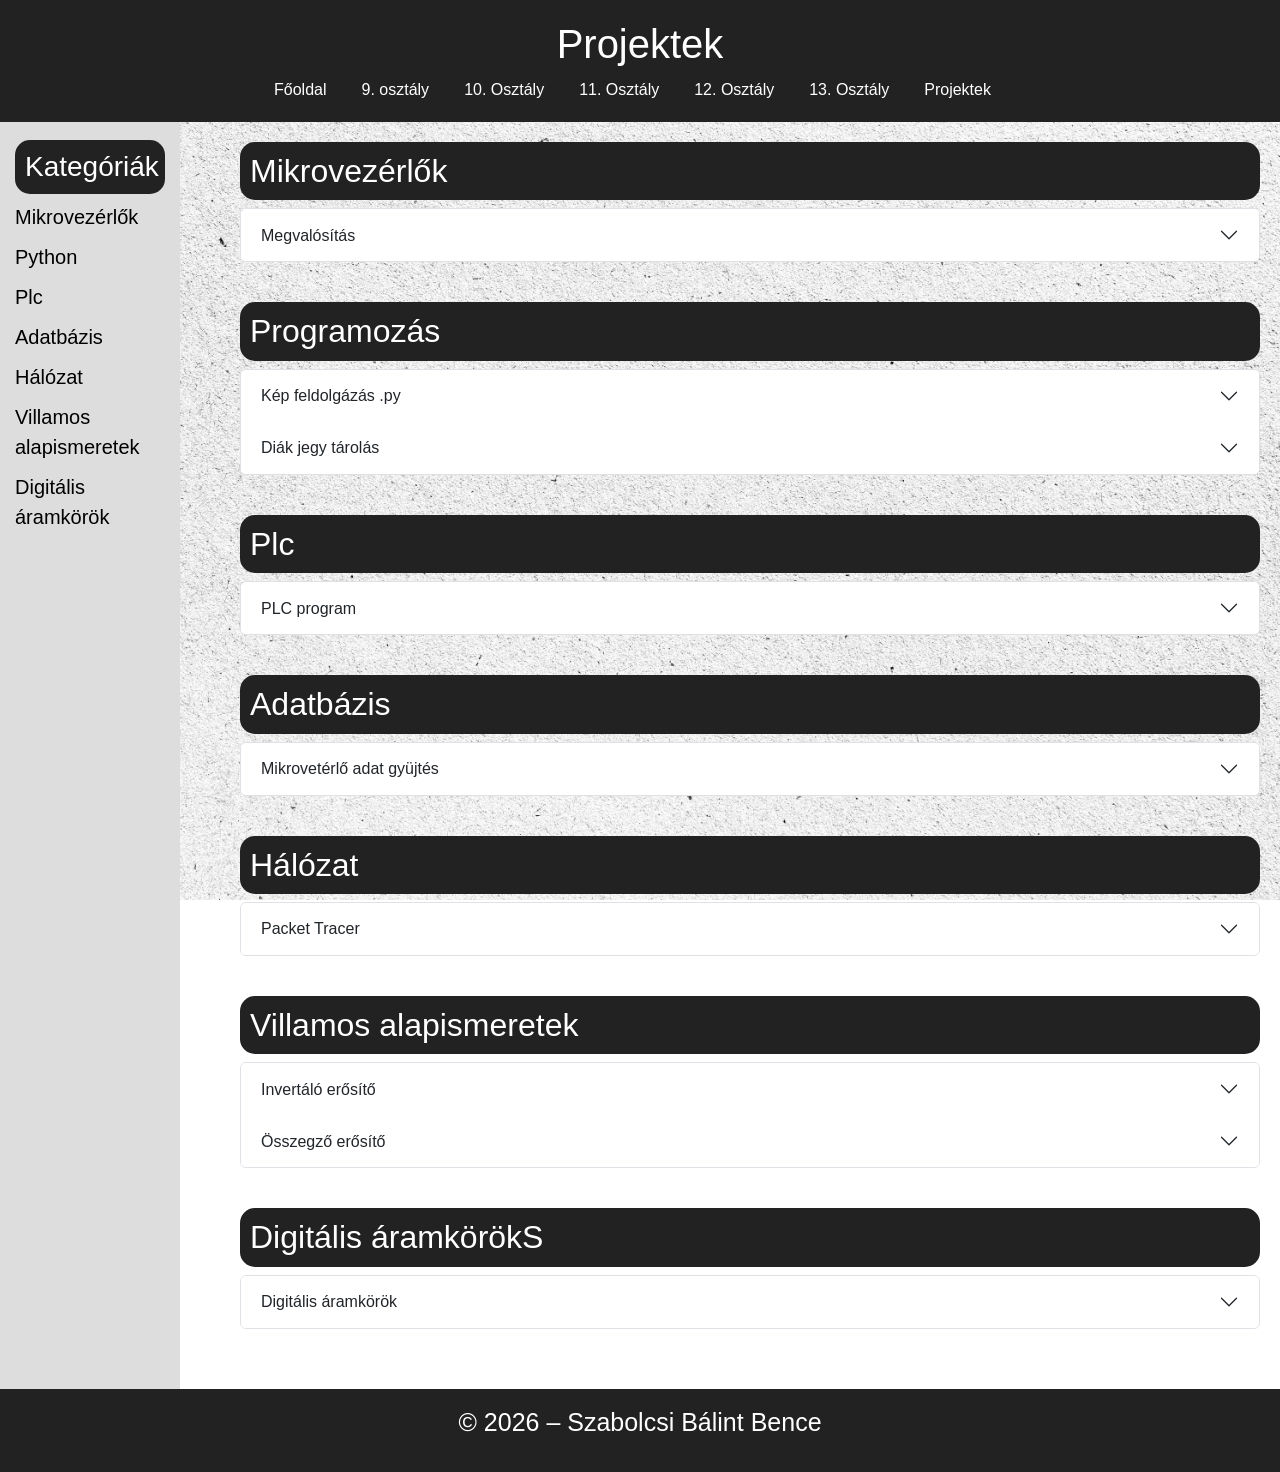
==== commit 70d2172d: "Update projects.html" ====
--- a/projects.html
+++ b/projects.html
@@ -286,7 +286,7 @@
 </div>
 </div>
 </div>
-</div>
+
 </section>
 
 
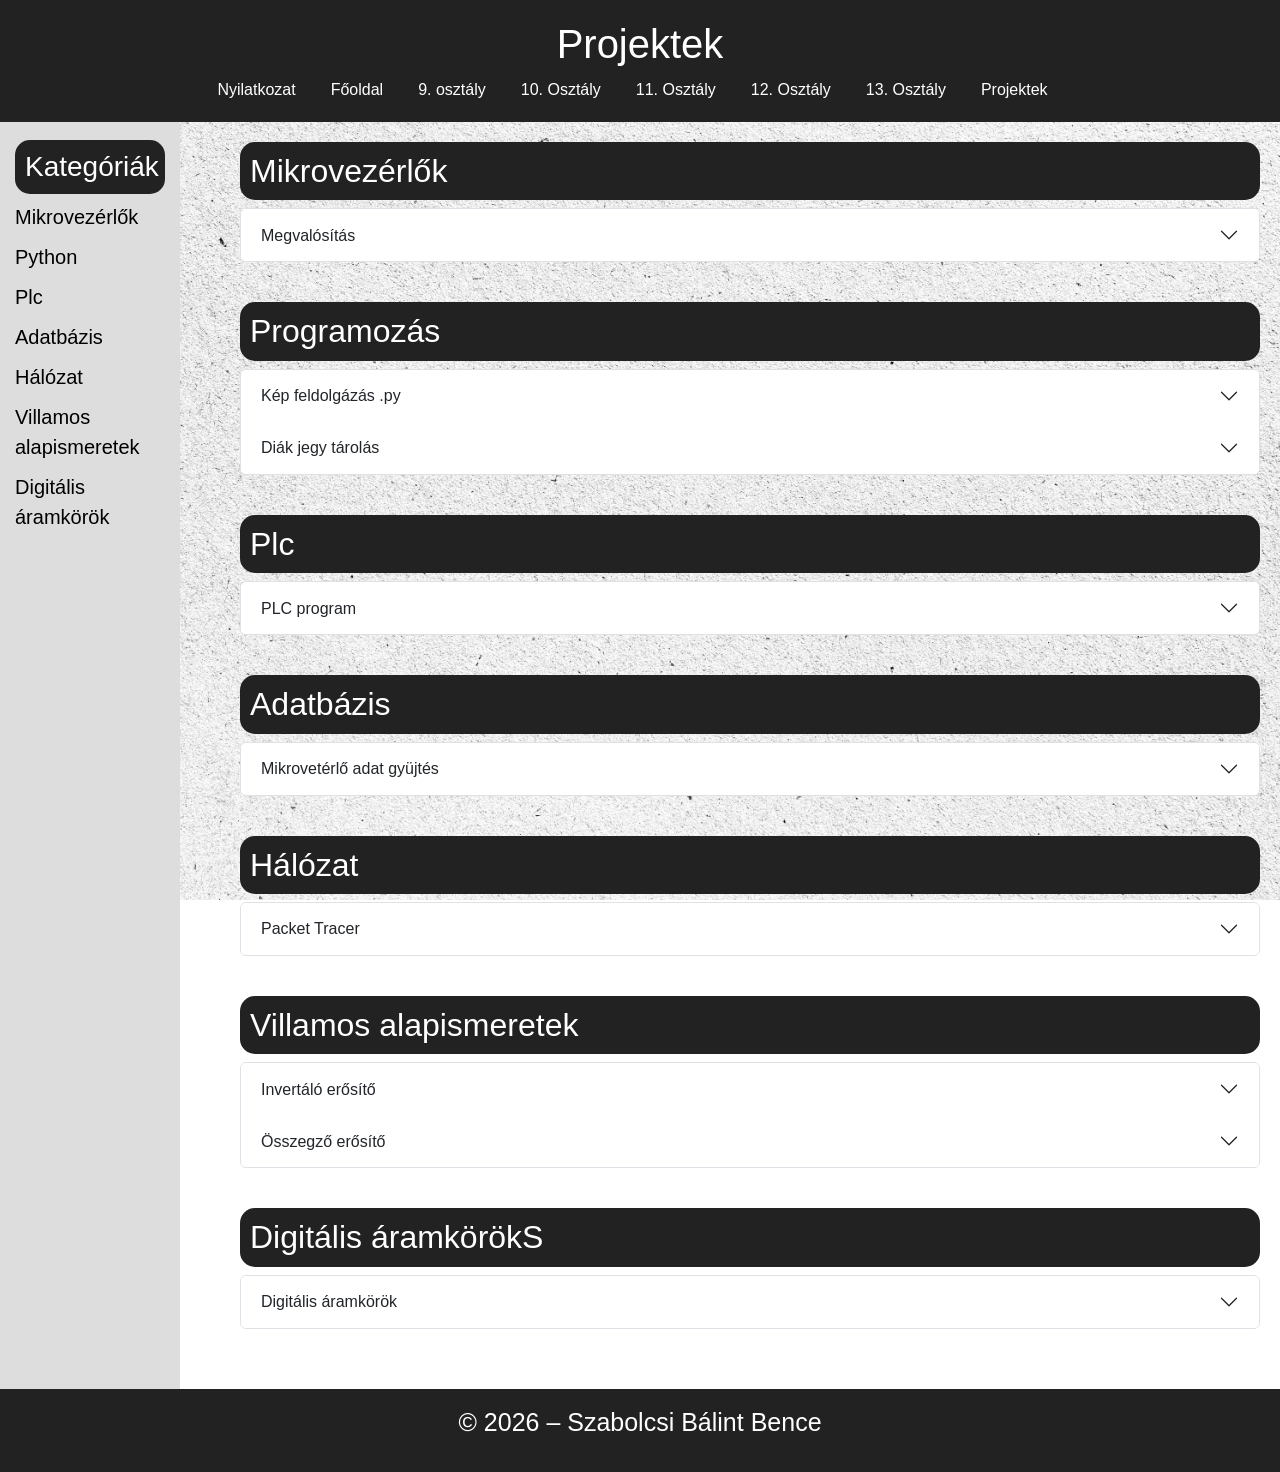
==== commit 5a422f91: "Update projects.html" ====
--- a/projects.html
+++ b/projects.html
@@ -15,6 +15,7 @@
 <header>
     <h1>Projektek</h1>
     <nav>
+        <a href="nyilatkozat.html">Nyilatkozat</a>
         <a href="index.html">Főoldal</a>
         <a href="YearOne.html">9. osztály</a>
         <a href="year2.html">10. Osztály</a>
@@ -242,7 +243,7 @@
           <h6>7.3 Működés</h6>
           <p>
             Az Arduino folyamatosan küldi a szenzor adatokat és az aktuális állapotokat MQTT-n keresztül.
-            A Node-RED ezeket az adatokat feldolgozza és megjeleníti a műszerfalon.
+            ANode-RED ezeket az adatokat feldolgozza és megjeleníti a műszerfalon.
           </p>
 
           <p>
@@ -256,7 +257,7 @@
 
           <h6>7.4 Automatikus működés megjelenítése</h6>
           <p>
-            Automatikus módban az Arduino a talajnedvesség alapján vezérli a szivattyút. 
+            Automatikus módban az Arduino a talajnedvesség alapján vezérli a szivattyút.
             A Node-RED csak megjeleníti az aktuális állapotot, de nem avatkozik be a működésbe.
           </p>
 
@@ -286,7 +287,6 @@
 </div>
 </div>
 </div>
-
 </section>
 
 
@@ -302,6 +302,7 @@
 <button class="accordion-button collapsed" type="button" data-bs-toggle="collapse" data-bs-target="#proj3">
 Kép feldolgázás .py
 </button>
+</h1>
 
 
 
@@ -434,7 +435,7 @@
 </div>
 
 
-</h1>
+
 <h1 class="accordion-header">
 <button class="accordion-button collapsed" type="button" data-bs-toggle="collapse" data-bs-target="#proj10">
 Diák jegy tárolás
@@ -671,27 +672,27 @@
     <h3>Program képek</h3>
 
     <div class="image-container">
-        <a href="Kep/plc1.jpg" target="_blank"> <img src="Kep/plc1.jpg" alt="hátsónézet" class="vagy9-img"> </a>
+        <a href="Kep/plc1.jpg" target="_blank"> <img src="Kep/plc1" alt="hátsónézet" class="vagy9-img"> </a>
         <p class="caption">2. ábra – Program részlet 1</p>
     </div>
 
     <div class="image-container">
-        <a href="Kep/plc2" target="_blank"> <img src="Kep/plc2.jpg" alt="hátsónézet" class="vagy9-img"> </a>
+        <a href="Kep/plc2" target="_blank"> <img src="Kep/plc2" alt="hátsónézet" class="vagy9-img"> </a>
         <p class="caption">3. ábra – Program részlet 2</p>
     </div>
 
     <div class="image-container">
-        <a href="Kep/plc3" target="_blank"> <img src="Kep/3.jpg" alt="hátsónézet" class="vagy9-img"> </a>
+        <a href="Kep/plc3" target="_blank"> <img src="Kep/3" alt="hátsónézet" class="vagy9-img"> </a>
         <p class="caption">4. ábra – Program részlet 3</p>
     </div>
 
     <div class="image-container">
-        <a href="Kep/plc4" target="_blank"> <img src="Kep/plc4.jpg" alt="hátsónézet" class="vagy9-img"> </a>
+        <a href="Kep/plc4" target="_blank"> <img src="Kep/plc4" alt="hátsónézet" class="vagy9-img"> </a>
         <p class="caption">5. ábra – Program részlet 4</p>
     </div>
 
     <div class="image-container">
-        <a href="Kep/plc5" target="_blank"> <img src="Kep/plc5.jpg" alt="hátsónézet" class="vagy9-img"> </a>
+        <a href="Kep/plc5" target="_blank"> <img src="Kep/plc5" alt="hátsónézet" class="vagy9-img"> </a>
         <p class="caption">6. ábra – Program részlet 5</p>
     </div>
                         </div>
@@ -998,8 +999,7 @@
 
 
 
-
-    <section id="VA"> <!-- ************************************************************************************** -->
+<section id="VA"> <!-- ************************************************************************************** -->
 
 <h2>Villamos alapismeretek</h2>
         <div class="accordion" id="accordionWeb">
